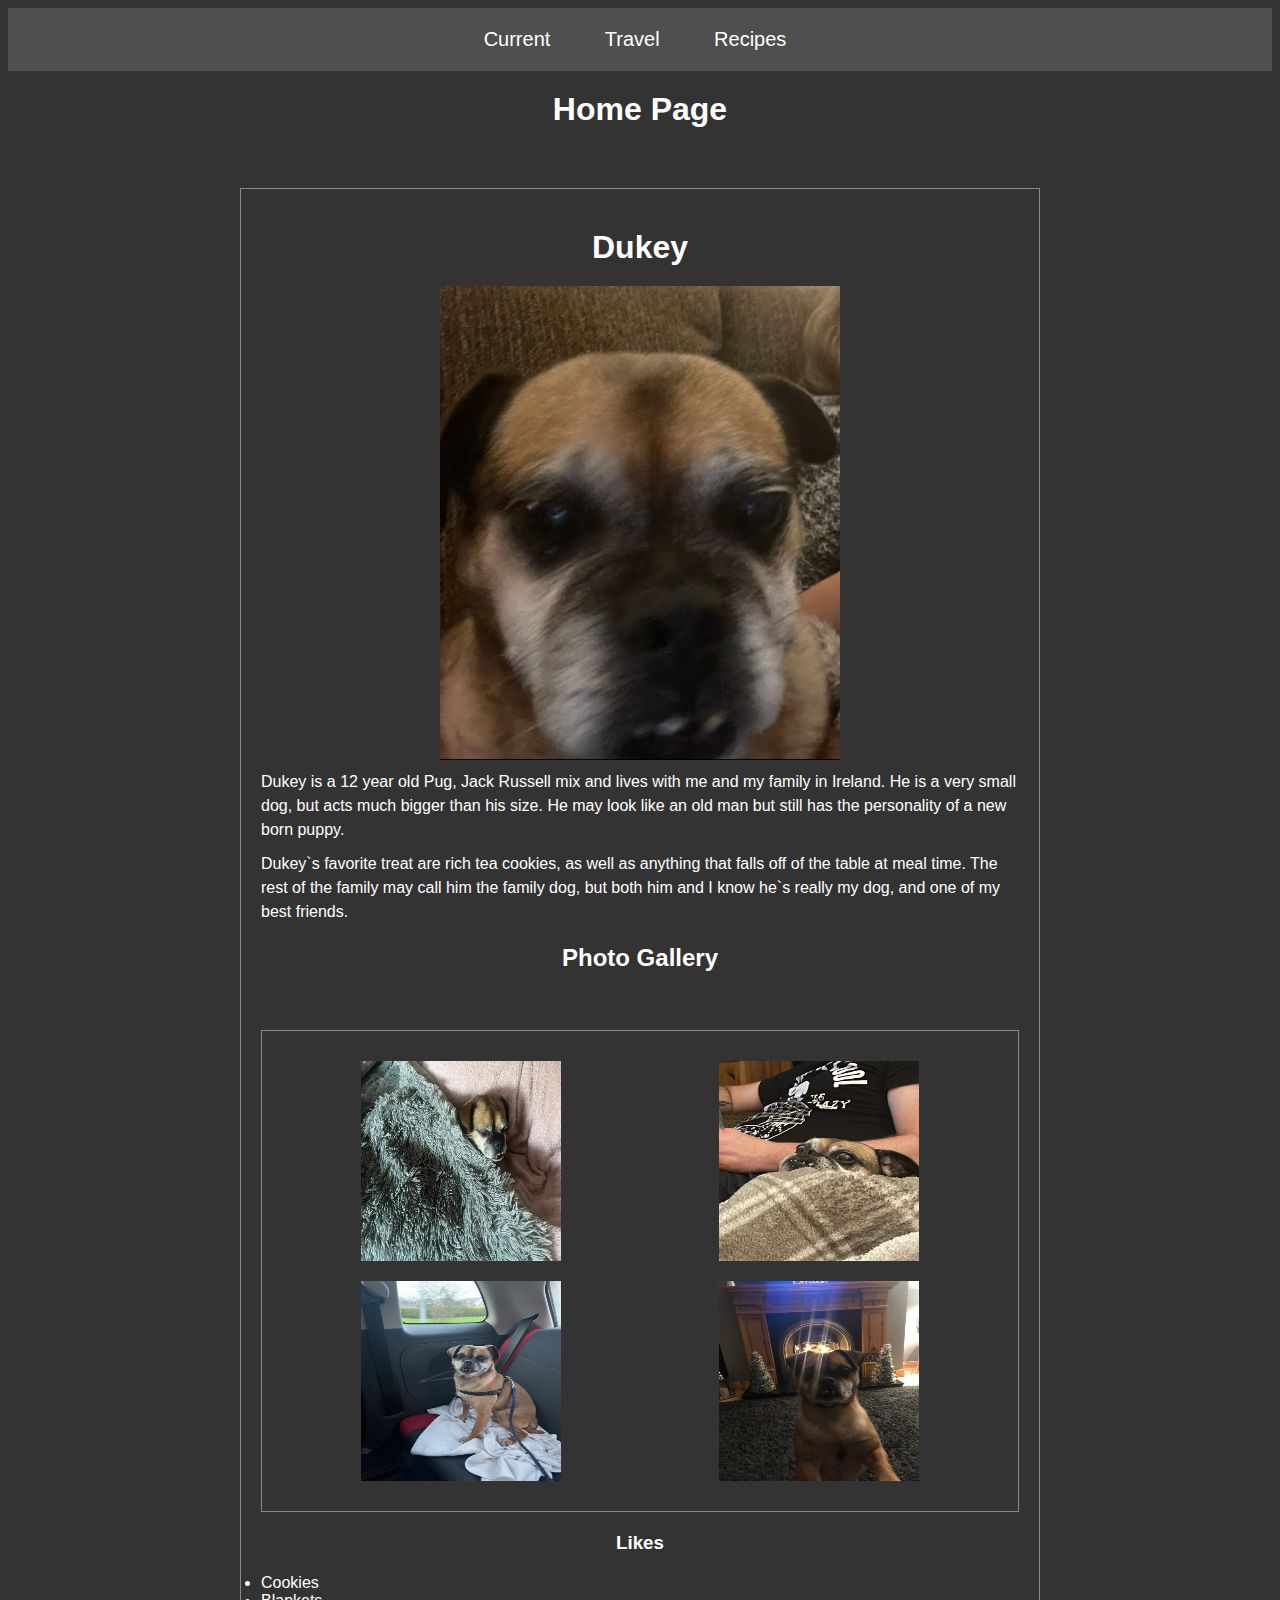
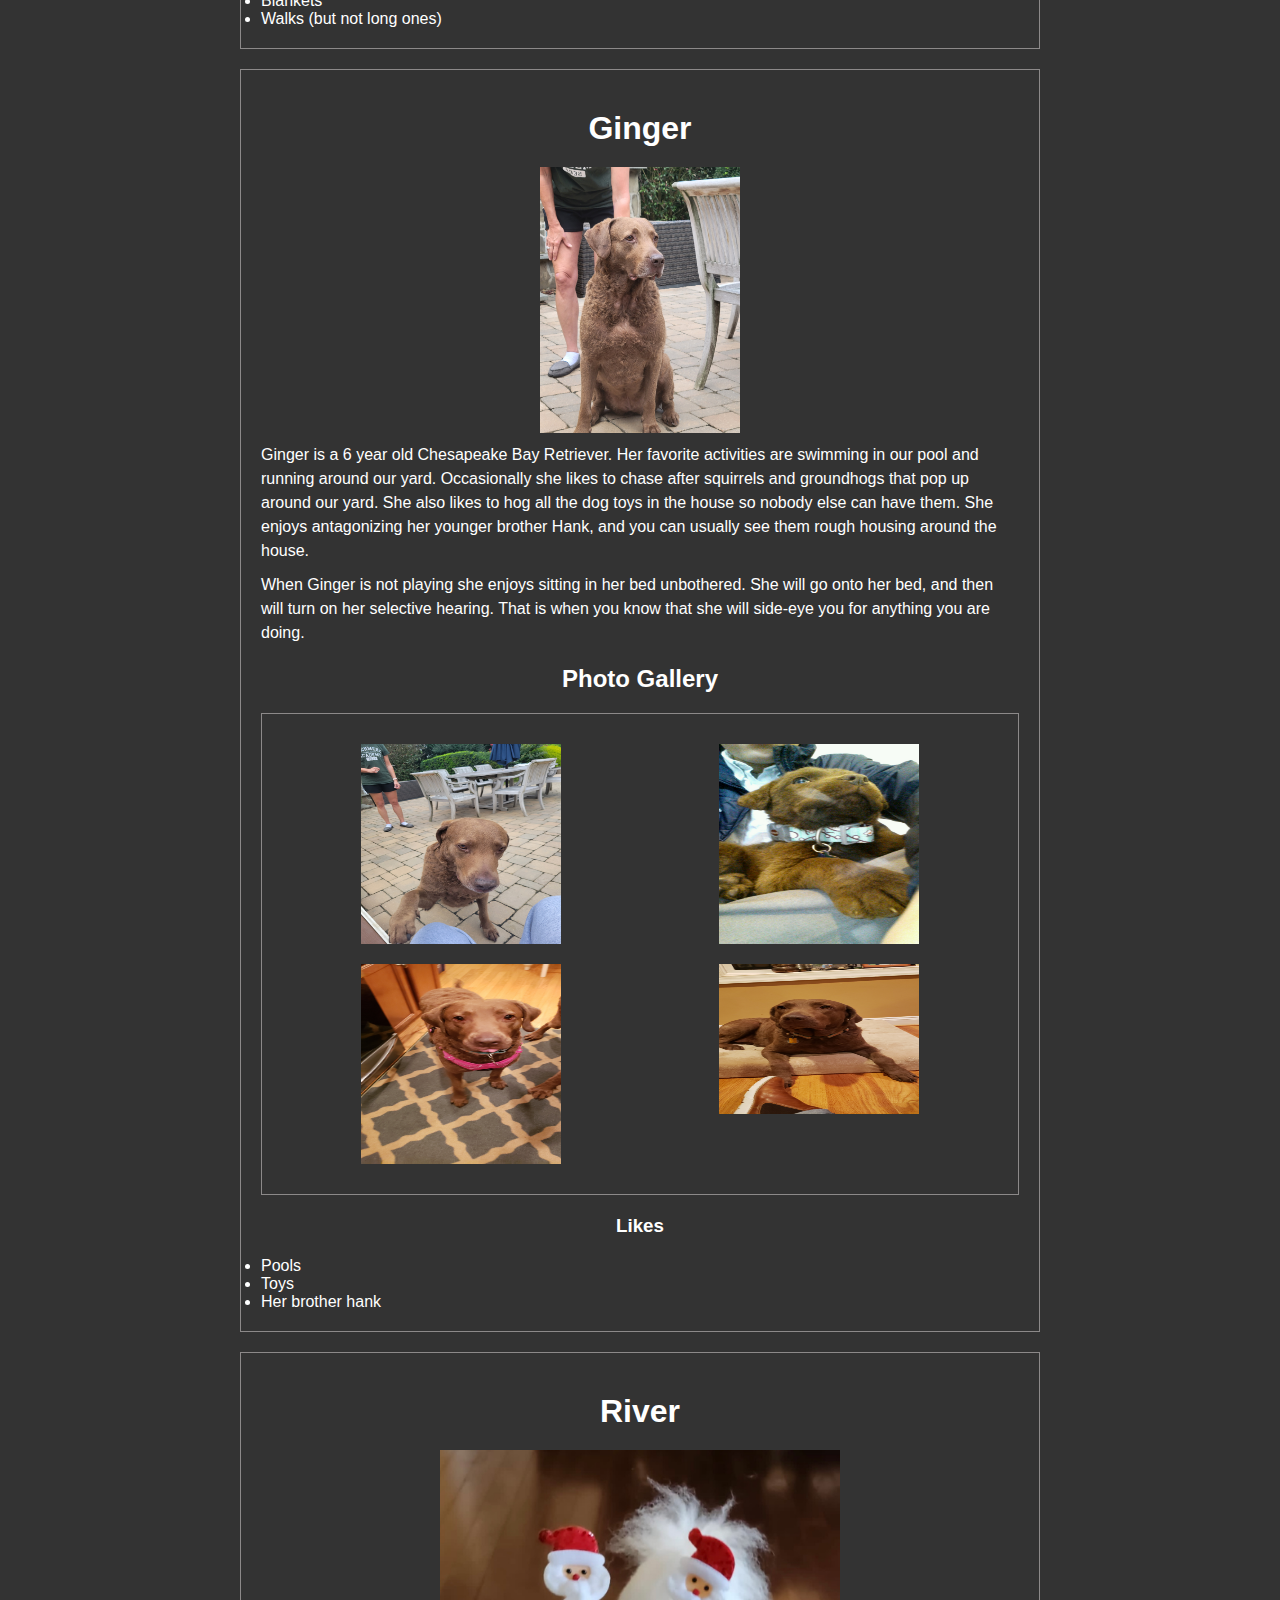
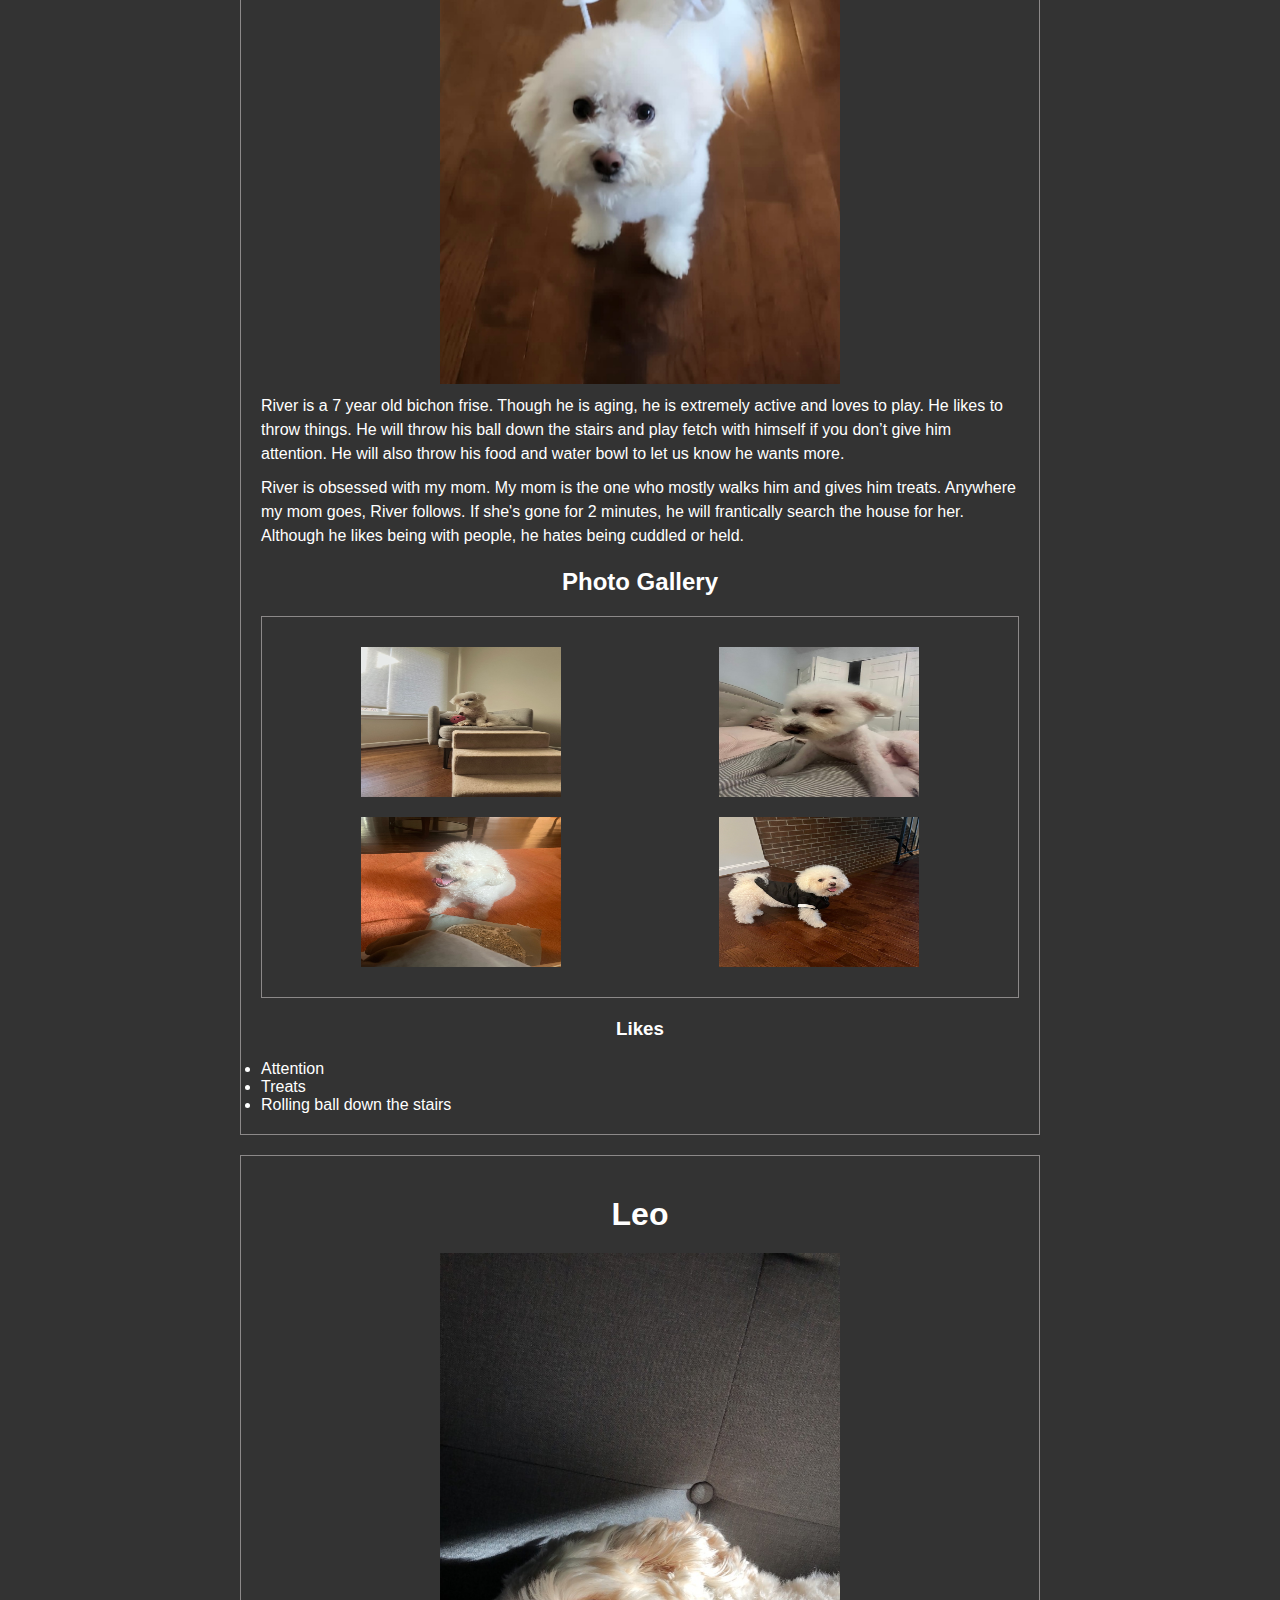
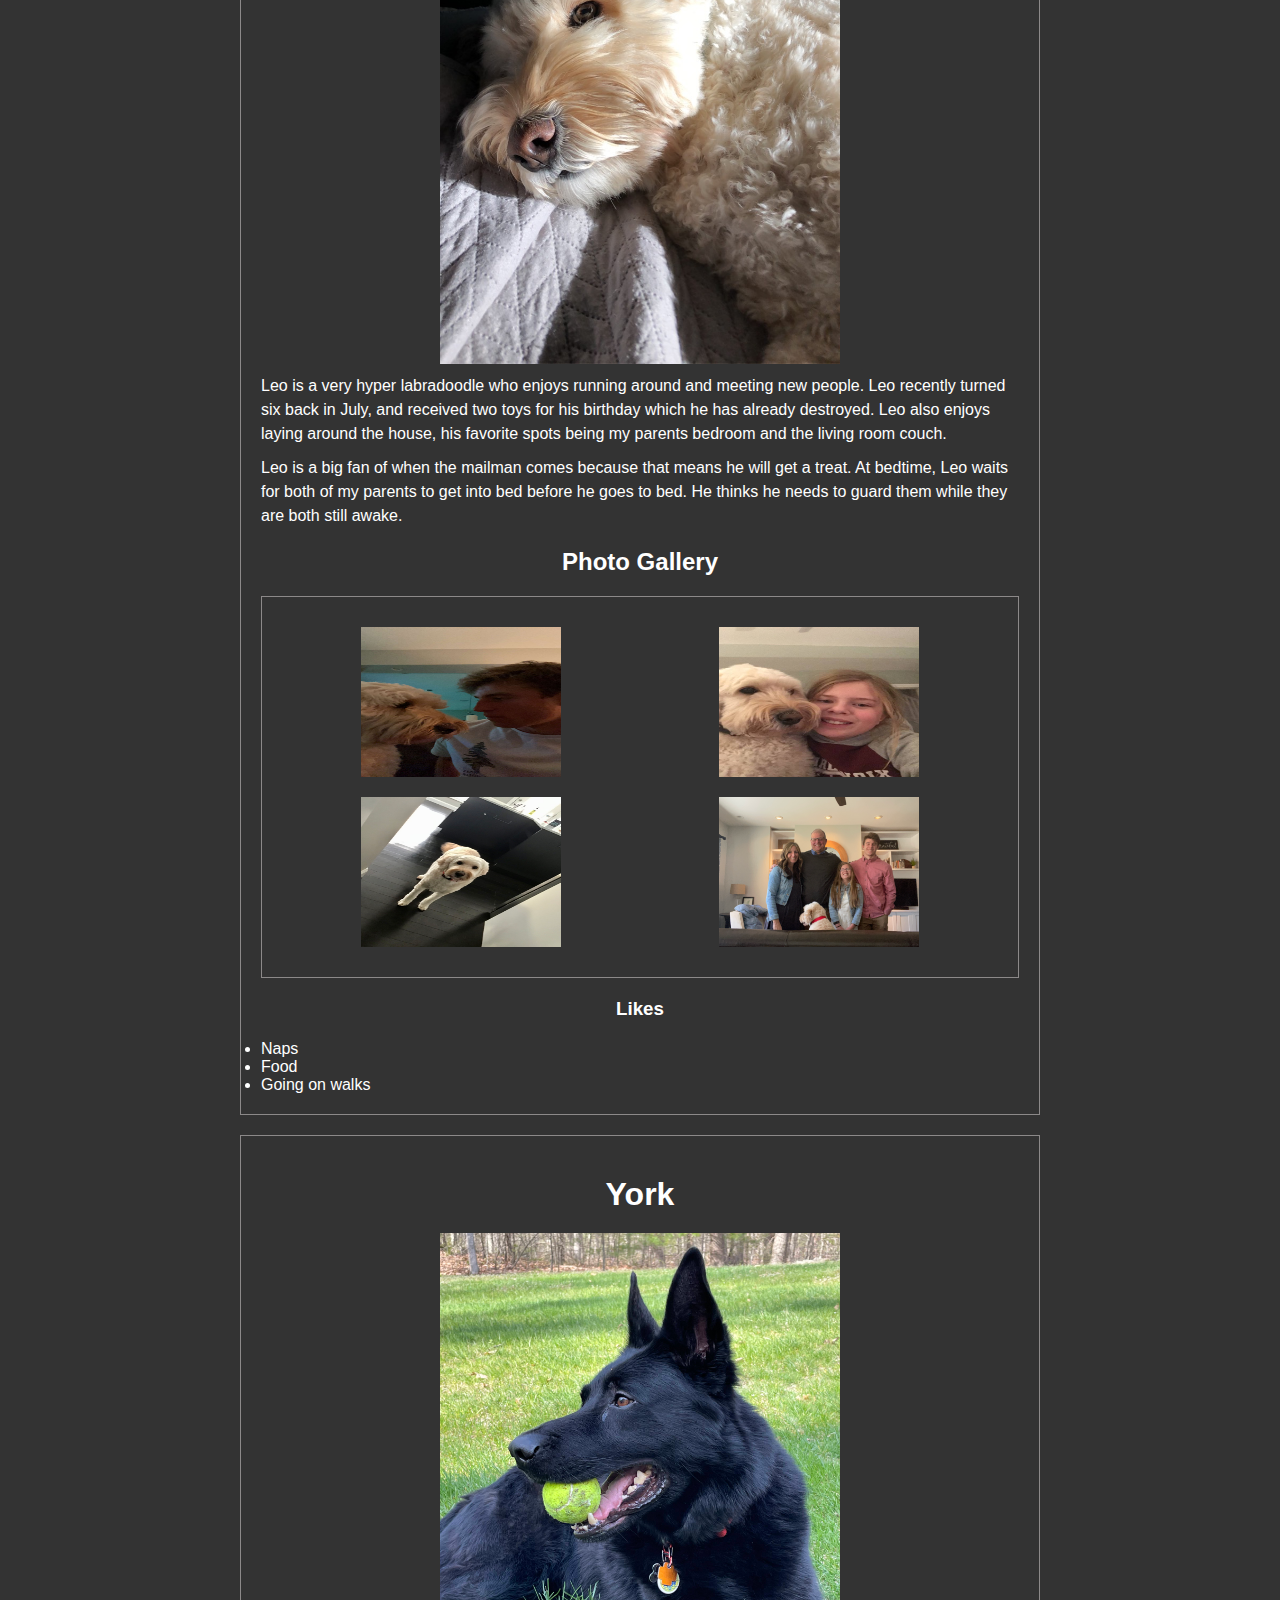
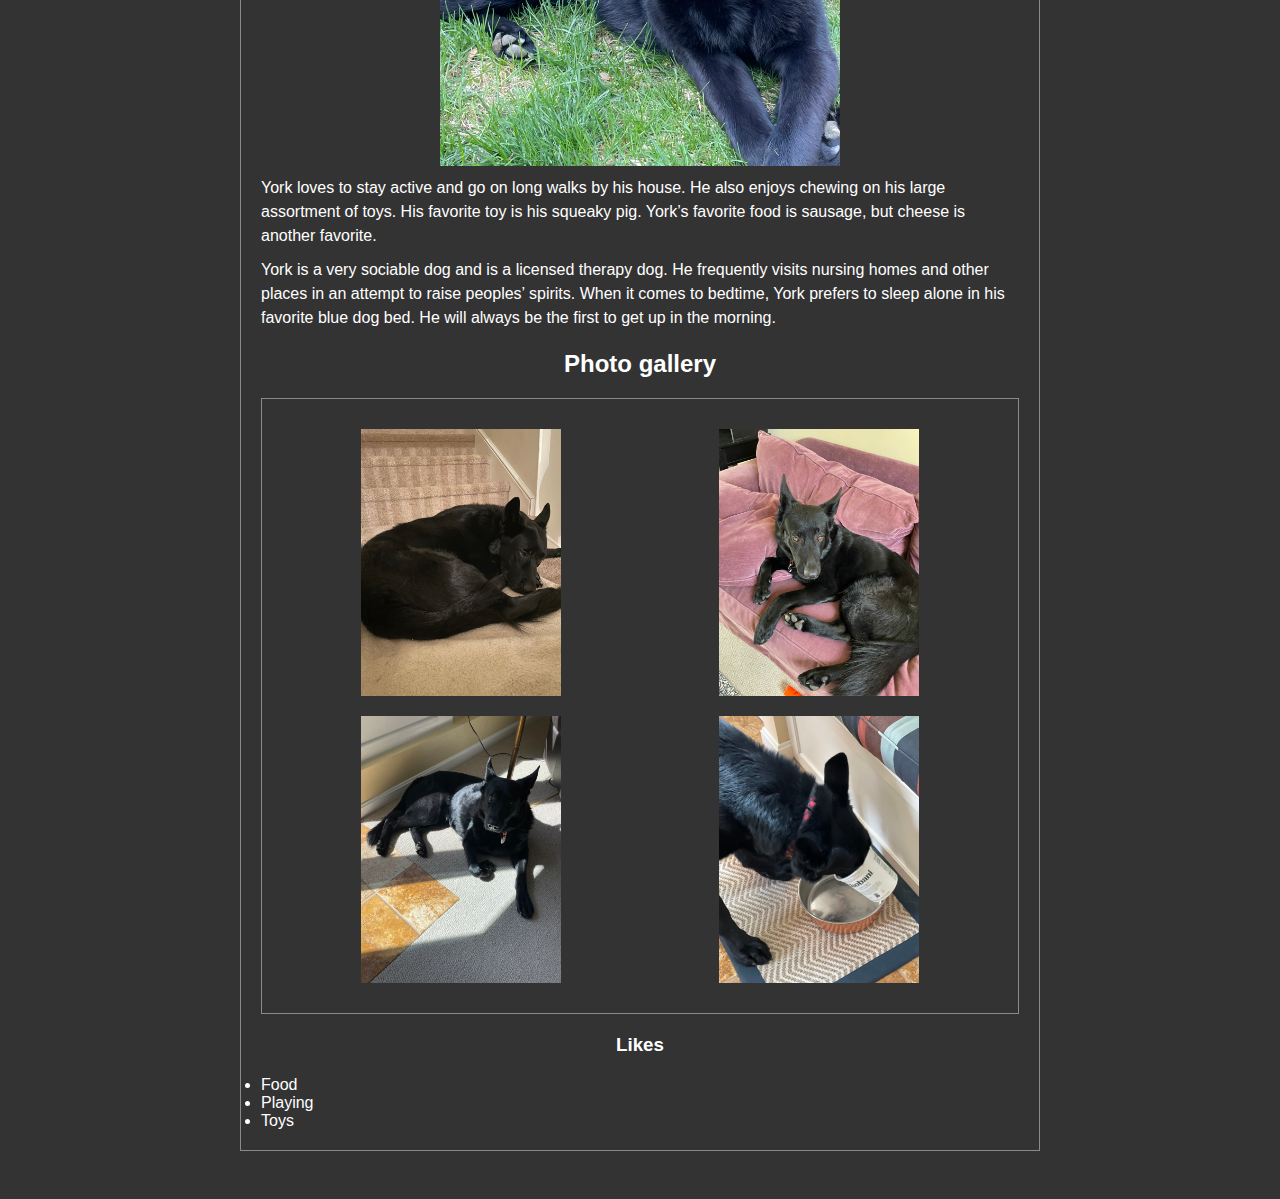
==== index.html @ 1379a5da "Add files via upload" ====
<!DOCTYPE html>
<html lang="en">
<head>
    <meta charset="UTF-8">
    <meta name="viewport" content="width=device-width, initial-scale=1.0">
    <link rel="stylesheet" type="text/css" href="css/style.css">
    <title>Home Page</title>
</head>
<body>
  <a href="#main-content" class="skip-link">Skip to Main Content</a>
    <nav>
        <ul>
            <li><a href='index.html'>Current</a></li>
            <li><a href='travel.html'>Travel</a></li>
            <li><a href='recipes.html'>Recipes</a></li>
        </ul>
    </nav>
    <h1>Home Page</h1>
    <main id="main-content">
      <div>
        <h1>Dukey</h1>
<img src ='imgs/dukey.jpg' alt="Brown, Pug, Jack Russell mix staring at the camera" width="400">
<p>Dukey is a 12 year old Pug, Jack Russell mix and lives with me and my family in Ireland. He is a very small dog, but acts much bigger than his size. He may look like an old man but still has the personality of a new born puppy.</p>
<p>Dukey`s favorite treat are rich tea cookies, as well as anything that falls off of the table at meal time. The rest of the family may call him the family dog, but both him and I know he`s really my dog, and one of my best friends.</p>
<h2>Photo Gallery</h2><br>
<div class = "img-grid">       
<img src ='imgs/dukeysleep.jpg' alt="Dog asleep under a gray blanket" width="200" height = "200">
<img src ='imgs/dukeysuprise.jpg' alt="Dog on a blanket looking behind himself" width="200" height = "200">
<img src ='imgs/dukeyincar.jpg' alt="Dog sitting on a white blanket in the back of a car" width="200" height = "200">
<img src ='imgs/christmasdukey.jpg' alt="Dog looking at camera in front of two small christmas trees" width="200" height = "200">
</div> 
<h3>Likes</h3>
<ul>
<li>Cookies</li>
<li>Blankets</li>
<li>Walks (but not long ones)</li>
</ul>
<!-- Luke Morris -->
</div>
<div>
  <h1>Ginger</h1>

            <img src="imgs/Ginger.jpg" alt = "Ginger" width = "200">
            <p> Ginger is a 6 year old Chesapeake Bay Retriever. Her favorite activities are swimming in our pool and running around our yard. Occasionally she likes to chase after squirrels and groundhogs that pop up around our yard. She also likes to hog all the dog toys in the house so nobody else can have them. She enjoys antagonizing her younger brother Hank, and you can usually see them rough housing around the house.</p>
            <p>When Ginger is not playing she enjoys sitting in her bed unbothered. She will go onto her bed, and then will turn on her selective hearing. That is when you know that she will side-eye you for anything you are doing.</p>
            
            
            <h2>Photo Gallery</h2>
            <div class = "img-grid">       
            <img src="imgs/Ginger_Paw.jpg" alt = "Brown Chesapeake Bay Retriever pawing owner." width = "200" height = "200">
            <img src="imgs/Ginger_Puppy.jpg" alt = "Younger version of brown chesapeake bay retriever" width = "200" height = "200">
            <img src="imgs/Ginger_ToungeOut.jpg" alt = "2 year old brown chesapeake bay retriever with tongue out" width = "200" height = "200">
            <img src="imgs/Ginger_Gazing.jpg" alt = "Ginger" width="200" height = "150">
            </div>

            <h3>Likes</h3>
            <li>Pools</li>
            <li>Toys</li>
            <li>Her brother hank</li>
            </div>
            <div>
                <h1>River</h1>
    
                <img src="imgs/river.jpg" alt="Fluffy bichon frise wearing santa headband" width="400">
    
                <p>River is a 7 year old bichon frise. Though he is aging, he is extremely active and loves to play. 
                    He likes to throw things. He will throw his ball down the stairs and play fetch with himself if you don’t
                     give him attention. He will also throw his food and water bowl to let us know he wants more. </p>
                     
                <p> River is obsessed with my mom. My mom is the one who mostly walks him and gives him treats. 
                    Anywhere my mom goes, River follows. If she's gone for 2 minutes, he will frantically search the house 
                    for her. Although he likes being with people, he hates being cuddled or held. </p>
    
    
                <h2>Photo Gallery </h2>
                <div class = "img-grid">       
                <img src="imgs/river_boss.jpg" alt="Bichon frise on his bed, showing who is boss" width="200" height="150">
                <img src="imgs/river_model.jpg" alt="Bichon frise posing for camera after getting a haircut" width="200" height="150">
                <img src="imgs/river_yawn.jpg" alt="Bichon frise tired and yawning" width="200" height="150">
                <img src="imgs/river_suit.png" alt="Bichon frise in a suit, ready for prom" width="200" height="150">
                </div>
    
        <h3>Likes</h3>
        <ul>
        <li>Attention</li>
        <li>Treats</li>
        <li>Rolling ball down the stairs</li>
        </ul>
                  <!--Erin Lee-->
      </div>
      <div>
        <h1>Leo</h1>
  
        <img src="imgs/labradoodle_leo.JPG" alt="Tan labradoodle " style="width:400px; ">
  
        <p>Leo is a very hyper labradoodle who enjoys running around and meeting new people. Leo recently turned six back
          in July, and received two toys for his birthday which he has already destroyed. Leo also enjoys laying around
          the house, his favorite spots being my parents bedroom and the living room couch.
        <p> Leo is a big fan of when the mailman comes because that means he will get a treat. At bedtime, Leo waits for
          both of my parents to get into bed before he goes to bed. He thinks he needs to guard them while they are both
          still awake.</p>
  
        <h2>Photo Gallery</h2>
        <div class = "img-grid">       
        <img src="imgs/leo_staring.JPG" alt="Me staring at Leo" style="width:200px" height="150">
        <img src="imgs/leo_anna.JPG" alt="Leo with my sister Anna" style="width:200px" height="150">
        <img src="imgs/happy_leo.JPG" alt="Leo staring at me because I have food " style="width:200px" height="150">
        <img src="imgs/Leo_family.JPG" alt="Leo with my family " style="width:200px" height="150">
        </div>
  
        <h3>Likes</h3>
        <ul>
          <li>Naps</li>
          <li>Food</li>
          <li>Going on walks </li>
        </ul>
  
        <!--John Sauer-->
      </div>
      <div>
        <h1>York</h1>
  
        <img src="imgs/york.jpg" alt="is a large Black German Shepherd." style="width: 400px;">
        <p>York loves to stay active and go on long walks by his house. He also enjoys chewing on his large assortment
          of toys. His favorite toy is his squeaky pig. York’s favorite food is sausage, but cheese is another
          favorite.</p>
        <p>York is a very sociable dog and is a licensed therapy dog. He frequently visits nursing homes and other
          places in an attempt to raise peoples’ spirits. When it comes to bedtime, York prefers to sleep alone in his
          favorite blue dog bed. He will always be the first to get up in the morning.</p>
        <h2>Photo gallery</h2>
        <div class = "img-grid">       
        <img src="imgs/york2.jpg" alt="york sleeping" style="width: 200px">
        <img src="imgs/york3.jpg" alt="york on couch" style="width: 200px">
        <img src="imgs/york4.jpg" alt="york chilling" style="width: 200px">
        <img src="imgs/york5.jpg" alt="York eating yogurt" style="width: 200px">
        </div>
        <h3>Likes</h3>
  
        <ul>
          <li>Food</li>
          <li>Playing</li>
          <li>Toys</li>
        </ul>
        <!--Ben Montgomery-->
      </div>
    </main>
</body>
</html>
---- css/style.css ----
h1, h2, h3, p, ul, li {
    margin: 0;
    padding: 0;
    color:white;
}

body {
    background-color: #333;
    font-family: Arial, sans-serif;
}

/* nav{
    height:100px;
} */
nav ul {
    list-style: none;
    background-color: rgb(79, 79, 79);
    text-align: center;
    padding: 20px;
}

nav ul li {
    display: inline;
    margin-right: 10px;
}

nav ul li a {
    text-decoration: none;
    color: #fff;
    font-size: 20px;
    padding: 20px 20px 20px 20px;
}

nav ul li a:hover {
    background-color: #313030; /* Change background color on hover */
    color: #fff; /* Change text color on hover */
}

h1 {
    text-align: center;
    margin: 20px 0;
}

main {
    max-width: 800px;
    margin: 0 auto;
    padding: 20px;
}

img {
    /* max-width: 100%; */
    /* height: auto; */
    display: block;
    margin: 10px auto;
}
.img-grid {
    display: grid;
    grid-template-columns: repeat(2, 1fr); /* Two equal columns */
    gap: 0px; /* Adjust the gap between images as needed */
}
.img-grid img {
    /* max-width: 100%; */
    /* height: auto; */
    display: block;
}
.img-grid p{
    font-size: 15px;
    text-align: center;
}

.recipe {
    display: grid;
    grid-template-columns: 1fr 1fr; /* 2 equal columns */
    grid-gap: 0px; /* Adjust the gap between grid items as needed */
}

.recipe img {
    max-width: 100%;
    height: auto;
    display: block;
}

.recipe h2 {
    grid-column: span 2; 
}
p {
    margin: 10px 0;
    line-height: 1.5;
}

 h2, h3 {
     margin: 20px 0; 
     text-align: center;
} 

ul {
    list-style: disc;
    /* margin-left: 20px; */
}

main div {
    border: 1px solid #8c8989;
    padding: 20px;
    margin: 20px 0;
}

.skip-link {
    position: absolute;
    top: -40px;
    left: 0;
    background-color: #333;
    color: #fff;
    padding: 5px;
    text-align: center;
    text-decoration: none;
    transition: top 0.3s;
}

.skip-link:focus, .skip-link:active {
    top: 0; 
}

@media (max-width: 767px) {
    nav ul {
        padding: 0;
    }
    
    nav ul li {
        display: block;
        margin: 10px 0;
    }

    .thumbnail {
        max-width: 100%;
        height: auto;
    }

    .img-grid {
        grid-template-columns: 1fr;
    }

    ul {
        padding-left: 20px;
    }
}
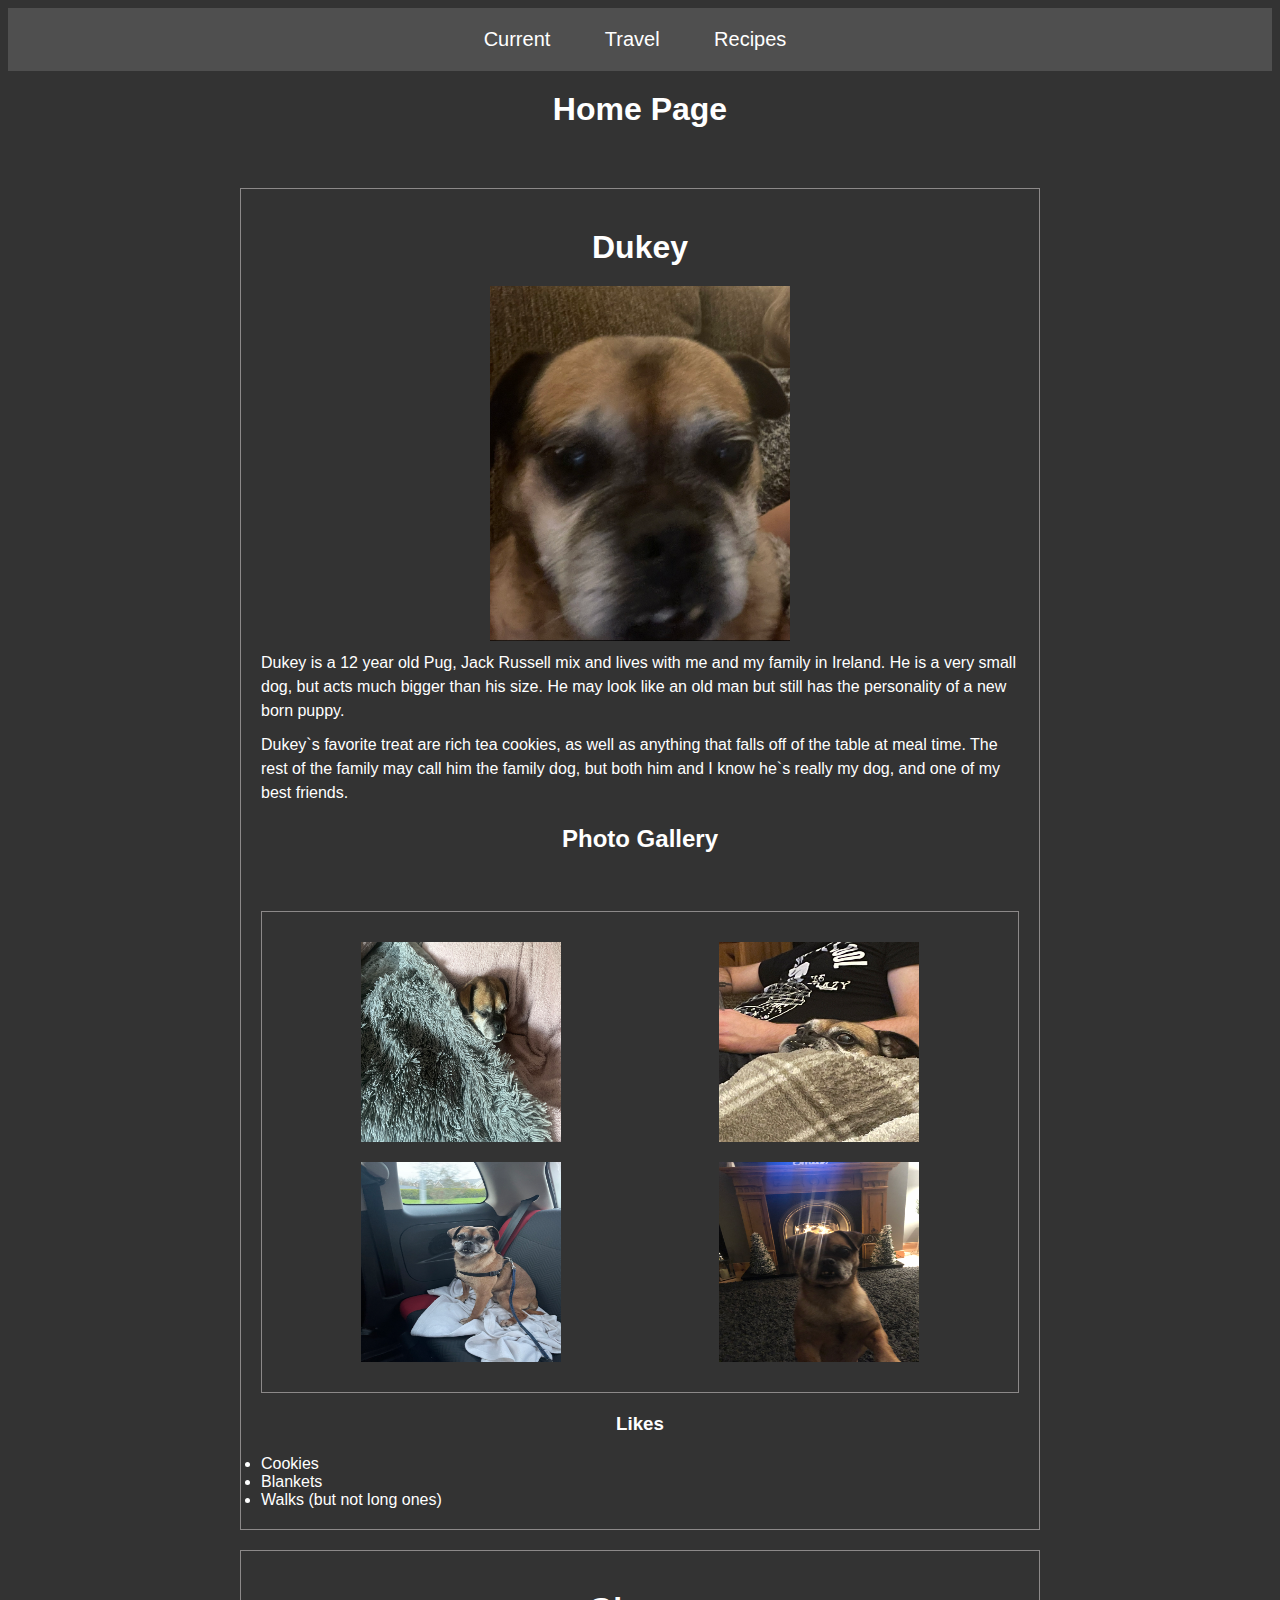
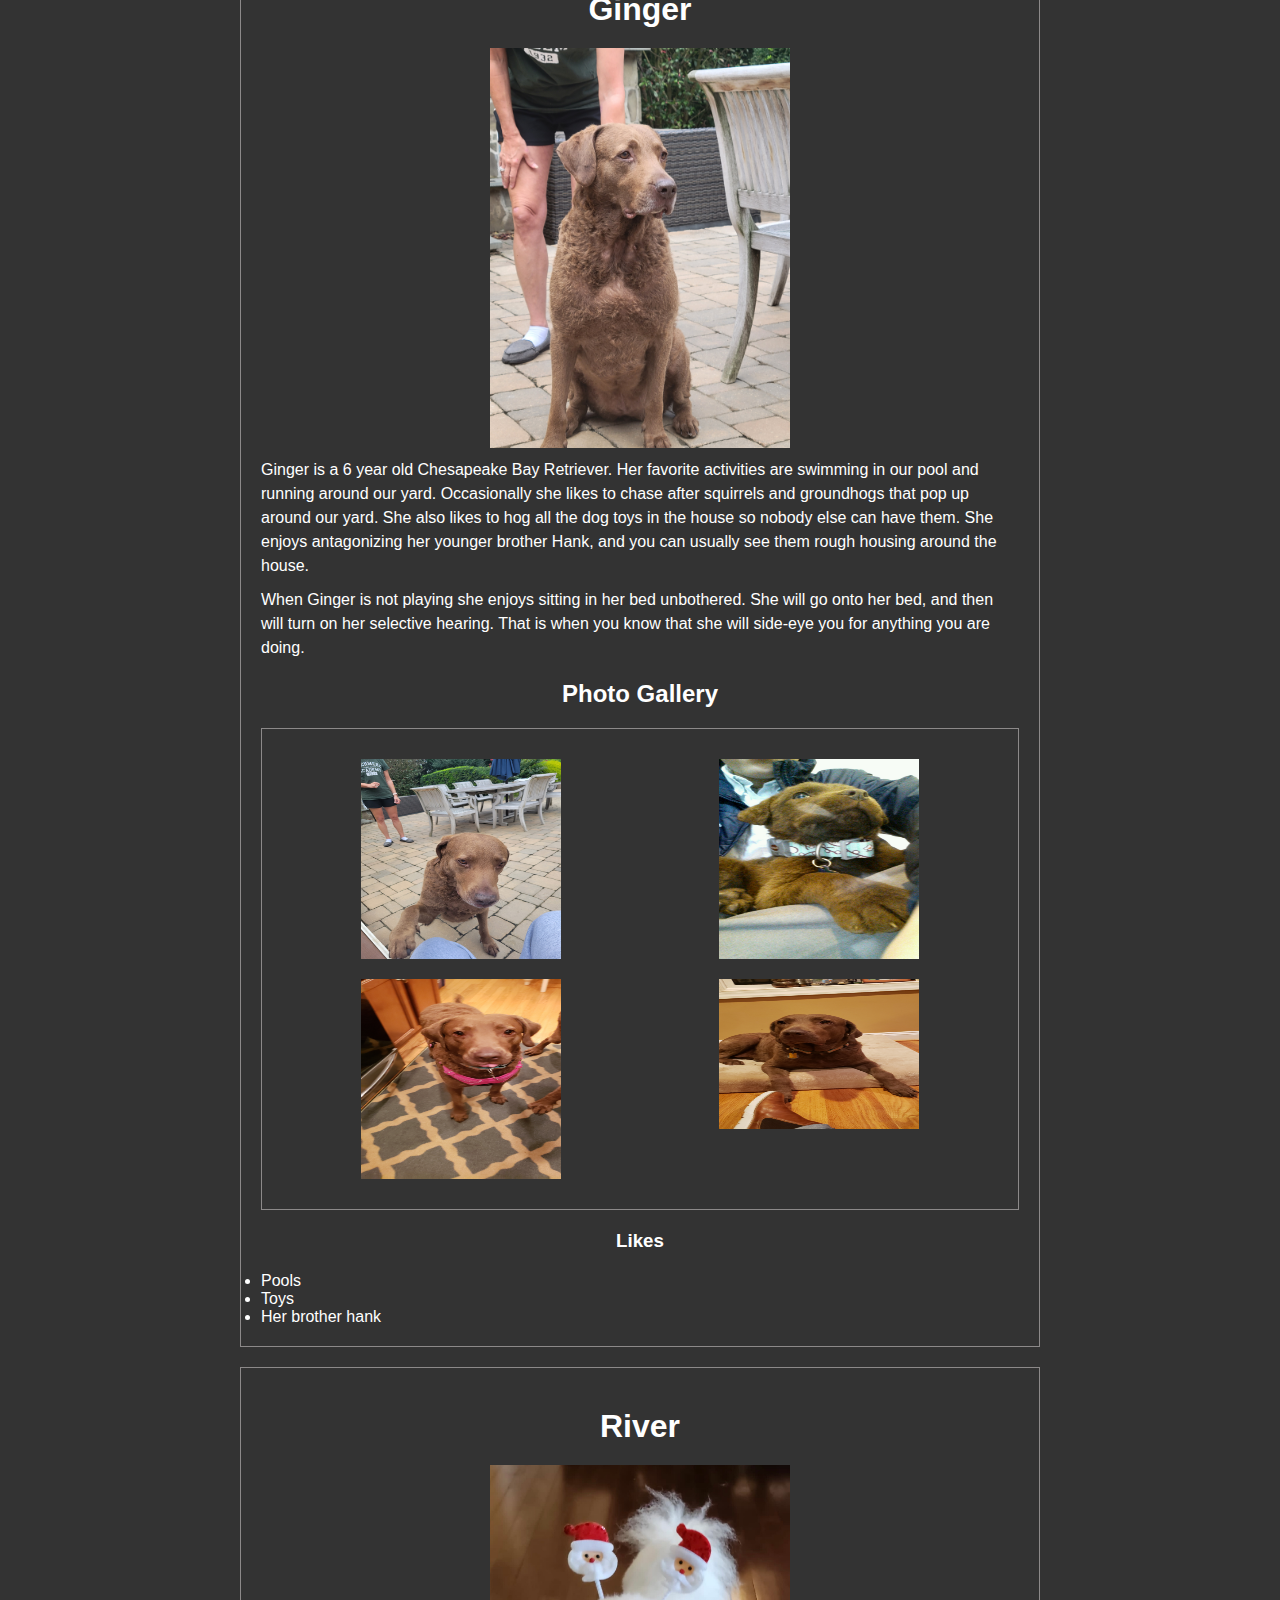
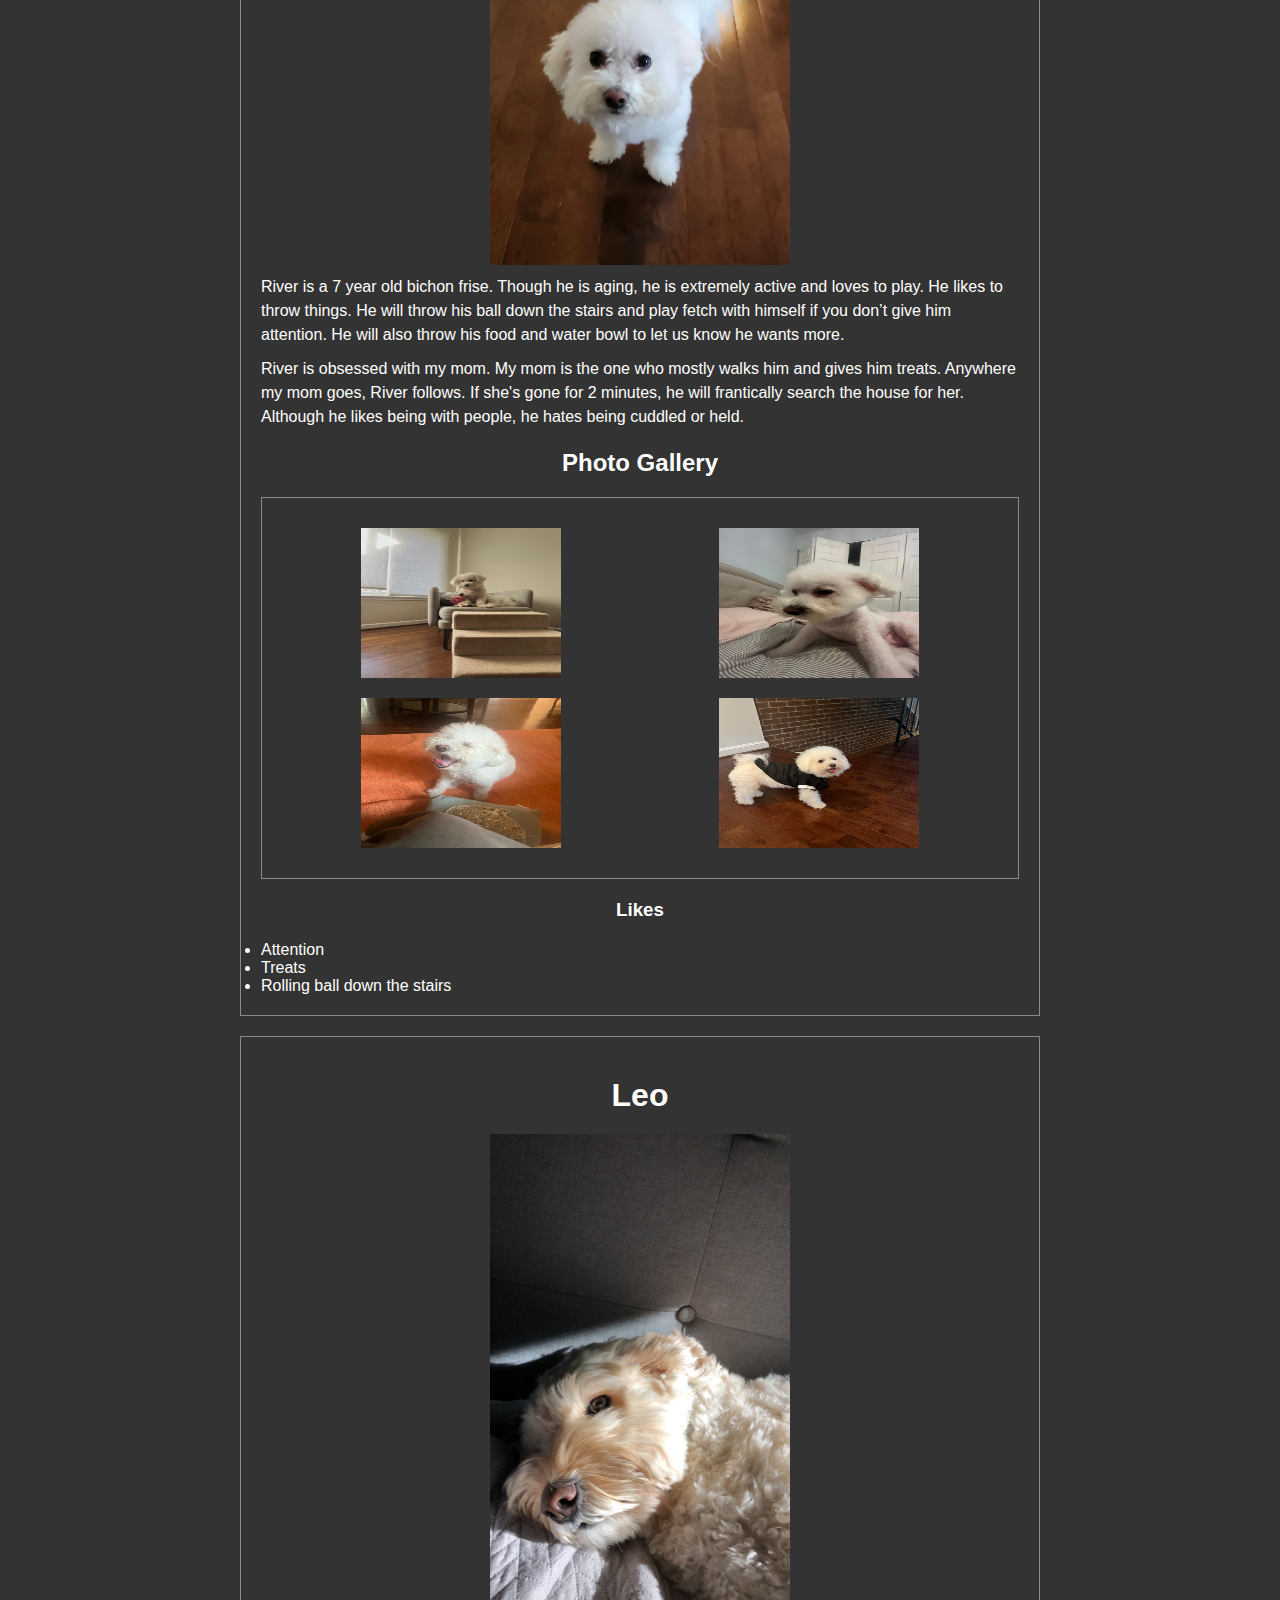
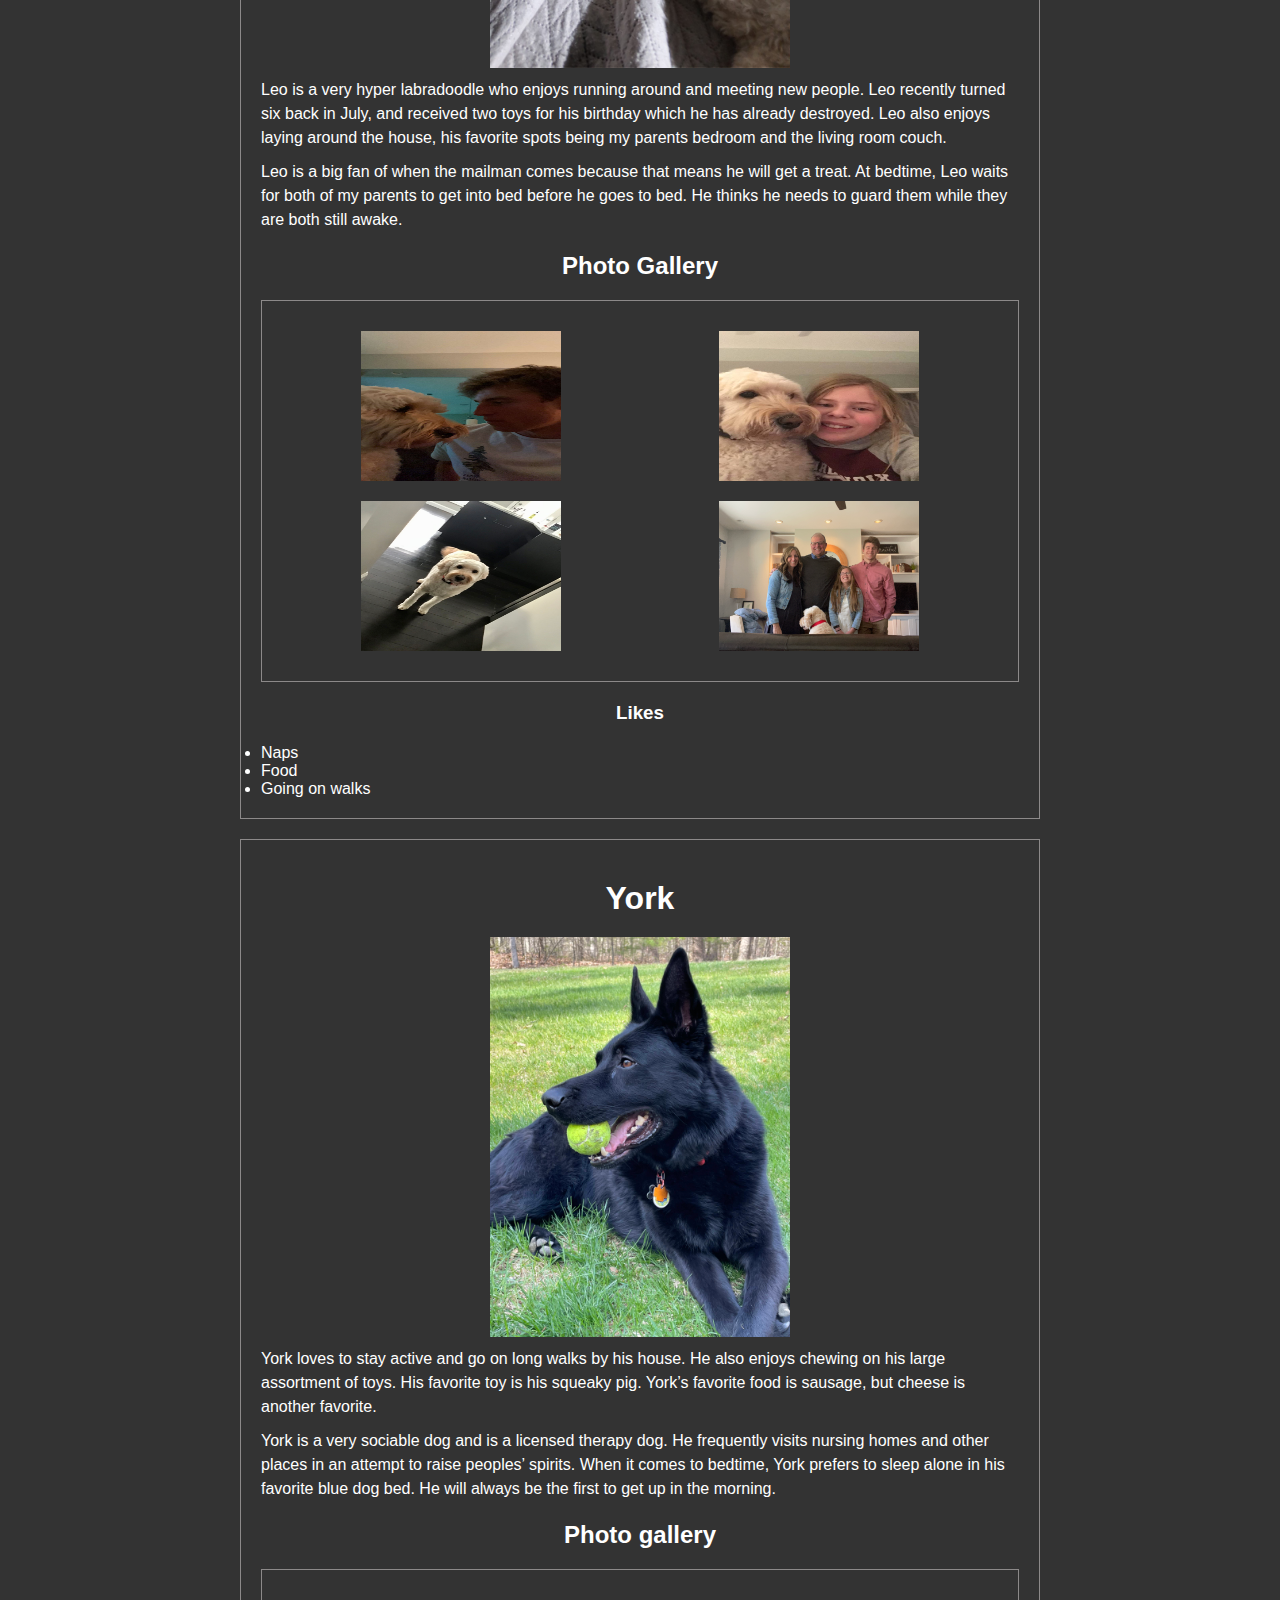
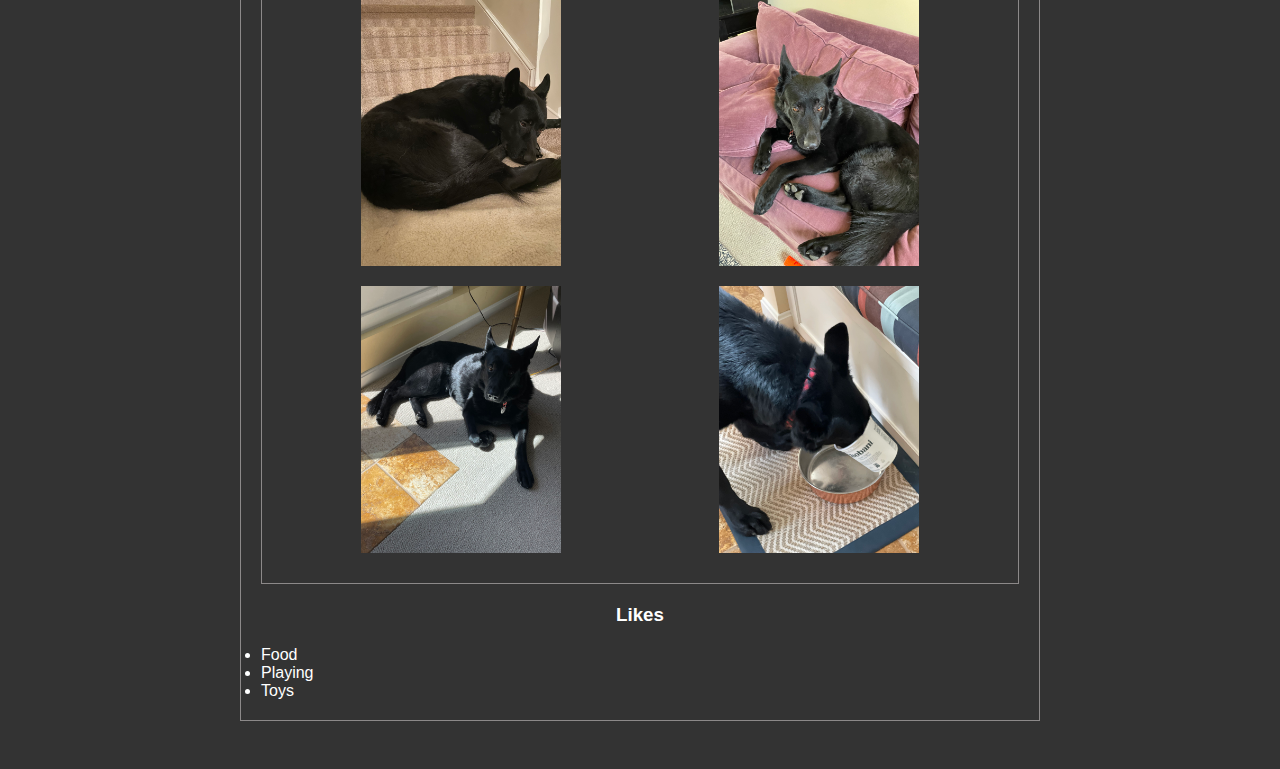
==== commit f45b61be: "Update index.html" ====
--- a/index.html
+++ b/index.html
@@ -19,7 +19,7 @@
     <main id="main-content">
       <div>
         <h1>Dukey</h1>
-<img src ='imgs/dukey.jpg' alt="Brown, Pug, Jack Russell mix staring at the camera" width="400">
+<img src ='imgs/dukey.jpg' alt="Brown, Pug, Jack Russell mix staring at the camera" width="300">
 <p>Dukey is a 12 year old Pug, Jack Russell mix and lives with me and my family in Ireland. He is a very small dog, but acts much bigger than his size. He may look like an old man but still has the personality of a new born puppy.</p>
 <p>Dukey`s favorite treat are rich tea cookies, as well as anything that falls off of the table at meal time. The rest of the family may call him the family dog, but both him and I know he`s really my dog, and one of my best friends.</p>
 <h2>Photo Gallery</h2><br>
@@ -40,7 +40,7 @@
 <div>
   <h1>Ginger</h1>
 
-            <img src="imgs/Ginger.jpg" alt = "Ginger" width = "200">
+            <img src="imgs/Ginger.jpg" alt = "Ginger" width = "300">
             <p> Ginger is a 6 year old Chesapeake Bay Retriever. Her favorite activities are swimming in our pool and running around our yard. Occasionally she likes to chase after squirrels and groundhogs that pop up around our yard. She also likes to hog all the dog toys in the house so nobody else can have them. She enjoys antagonizing her younger brother Hank, and you can usually see them rough housing around the house.</p>
             <p>When Ginger is not playing she enjoys sitting in her bed unbothered. She will go onto her bed, and then will turn on her selective hearing. That is when you know that she will side-eye you for anything you are doing.</p>
             
@@ -61,7 +61,7 @@
             <div>
                 <h1>River</h1>
     
-                <img src="imgs/river.jpg" alt="Fluffy bichon frise wearing santa headband" width="400">
+                <img src="imgs/river.jpg" alt="Fluffy bichon frise wearing santa headband" width="300">
     
                 <p>River is a 7 year old bichon frise. Though he is aging, he is extremely active and loves to play. 
                     He likes to throw things. He will throw his ball down the stairs and play fetch with himself if you don’t
@@ -91,7 +91,7 @@
       <div>
         <h1>Leo</h1>
   
-        <img src="imgs/labradoodle_leo.JPG" alt="Tan labradoodle " style="width:400px; ">
+        <img src="imgs/labradoodle_leo.JPG" alt="Tan labradoodle " width="300" ">
   
         <p>Leo is a very hyper labradoodle who enjoys running around and meeting new people. Leo recently turned six back
           in July, and received two toys for his birthday which he has already destroyed. Leo also enjoys laying around
@@ -120,7 +120,7 @@
       <div>
         <h1>York</h1>
   
-        <img src="imgs/york.jpg" alt="is a large Black German Shepherd." style="width: 400px;">
+        <img src="imgs/york.jpg" alt="is a large Black German Shepherd." width="300">
         <p>York loves to stay active and go on long walks by his house. He also enjoys chewing on his large assortment
           of toys. His favorite toy is his squeaky pig. York’s favorite food is sausage, but cheese is another
           favorite.</p>
@@ -145,4 +145,4 @@
       </div>
     </main>
 </body>
-</html>+</html>
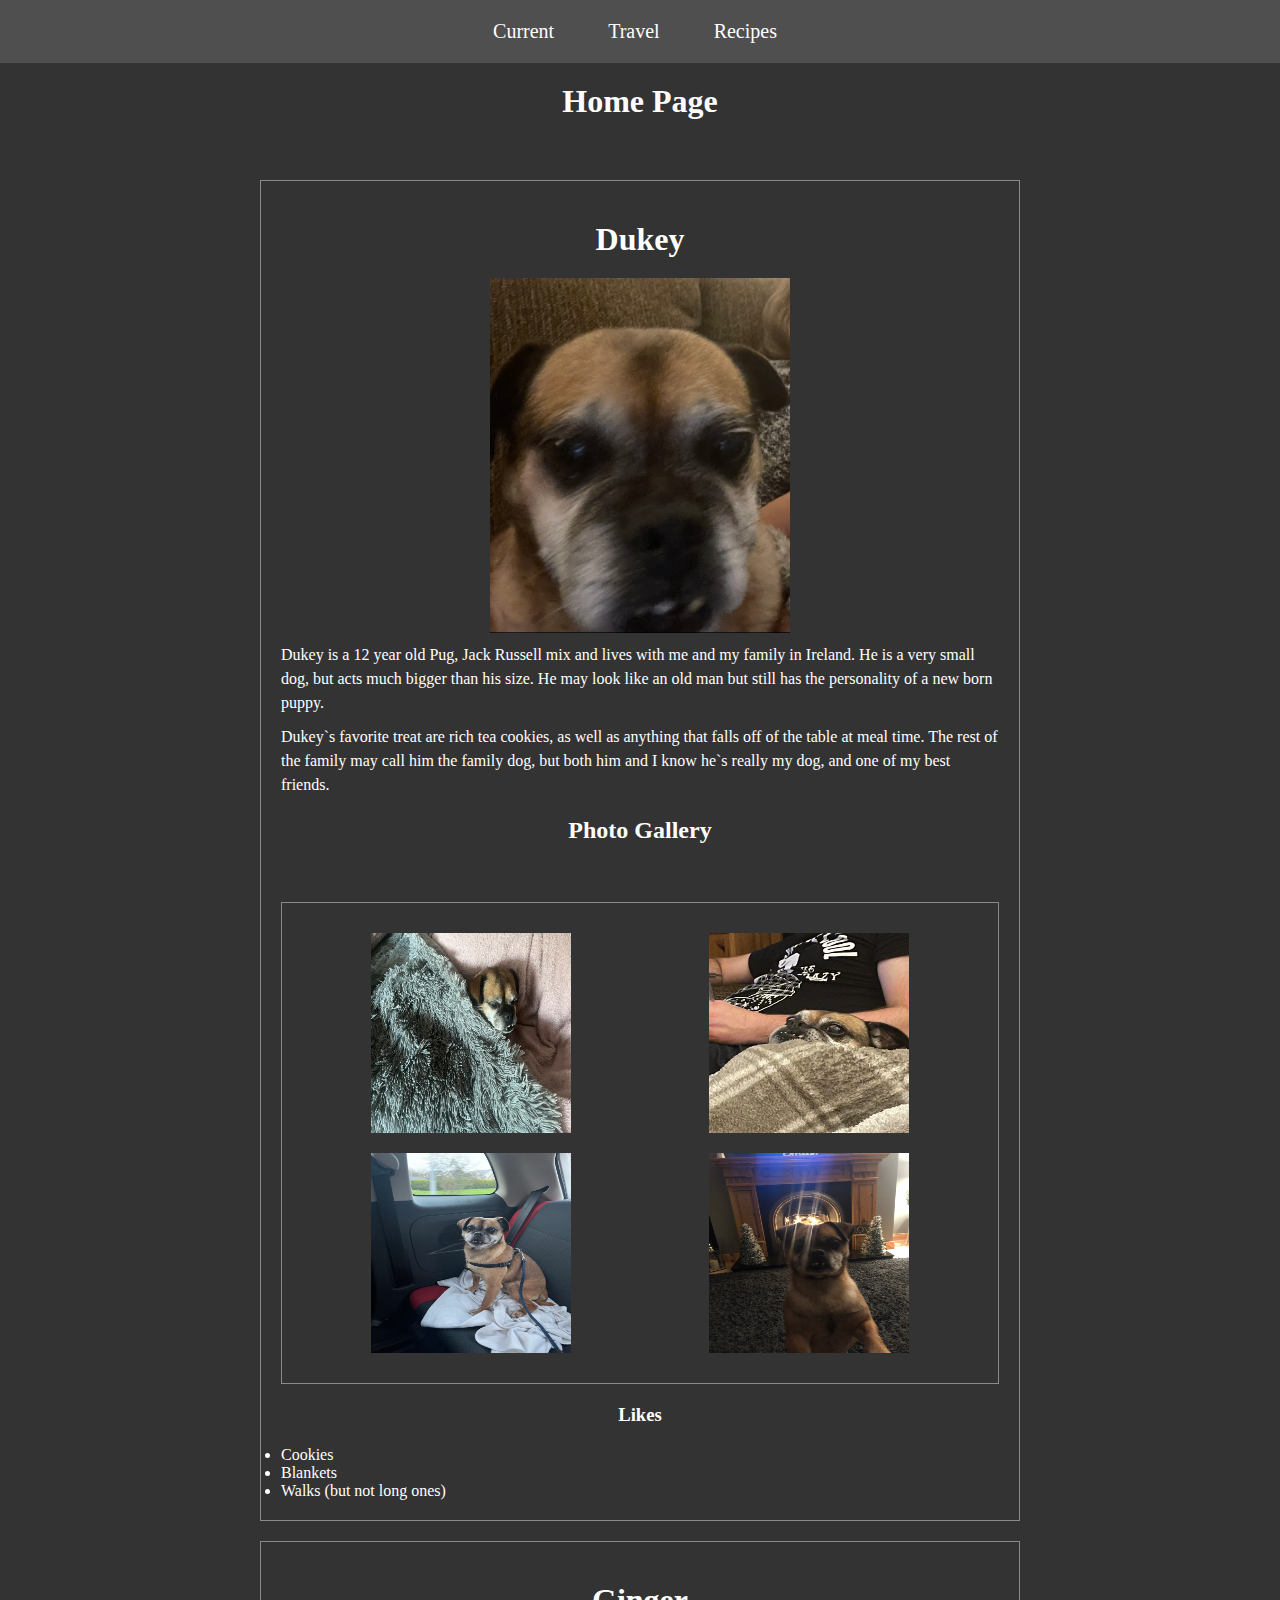
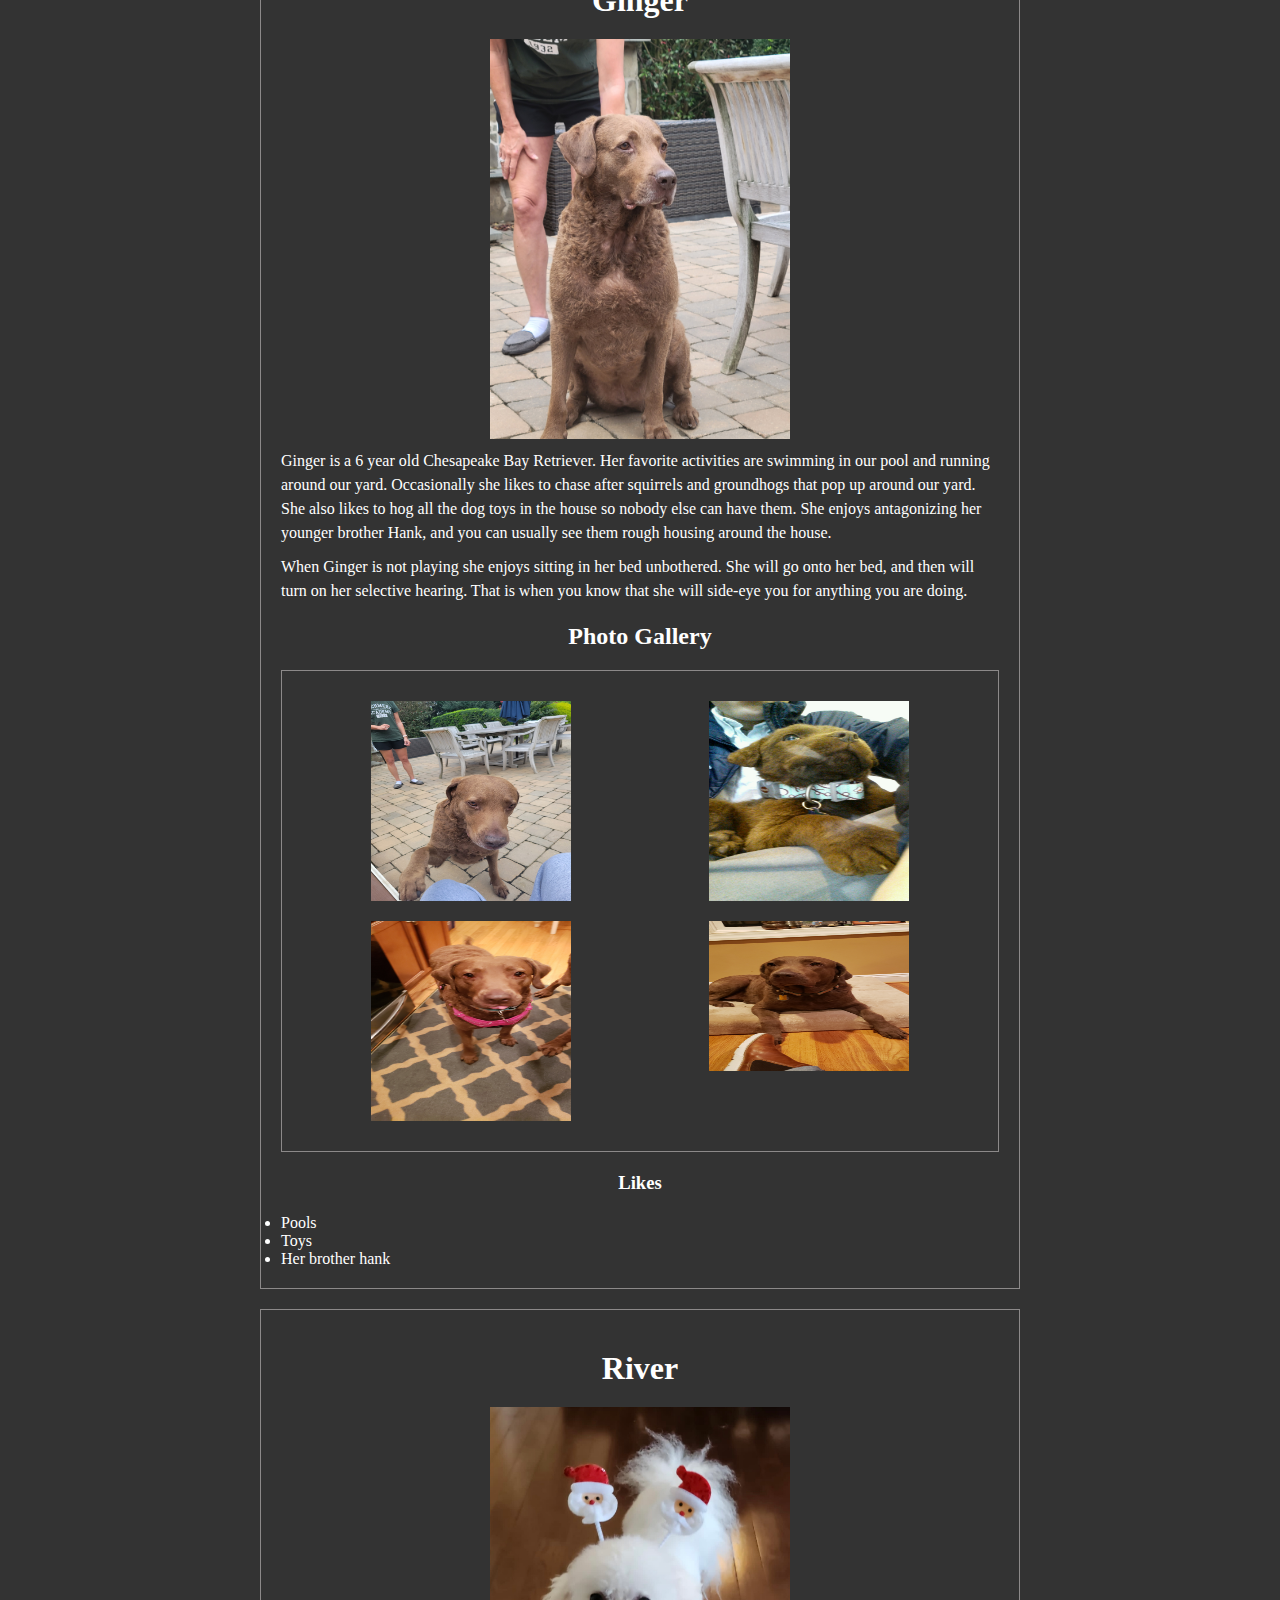
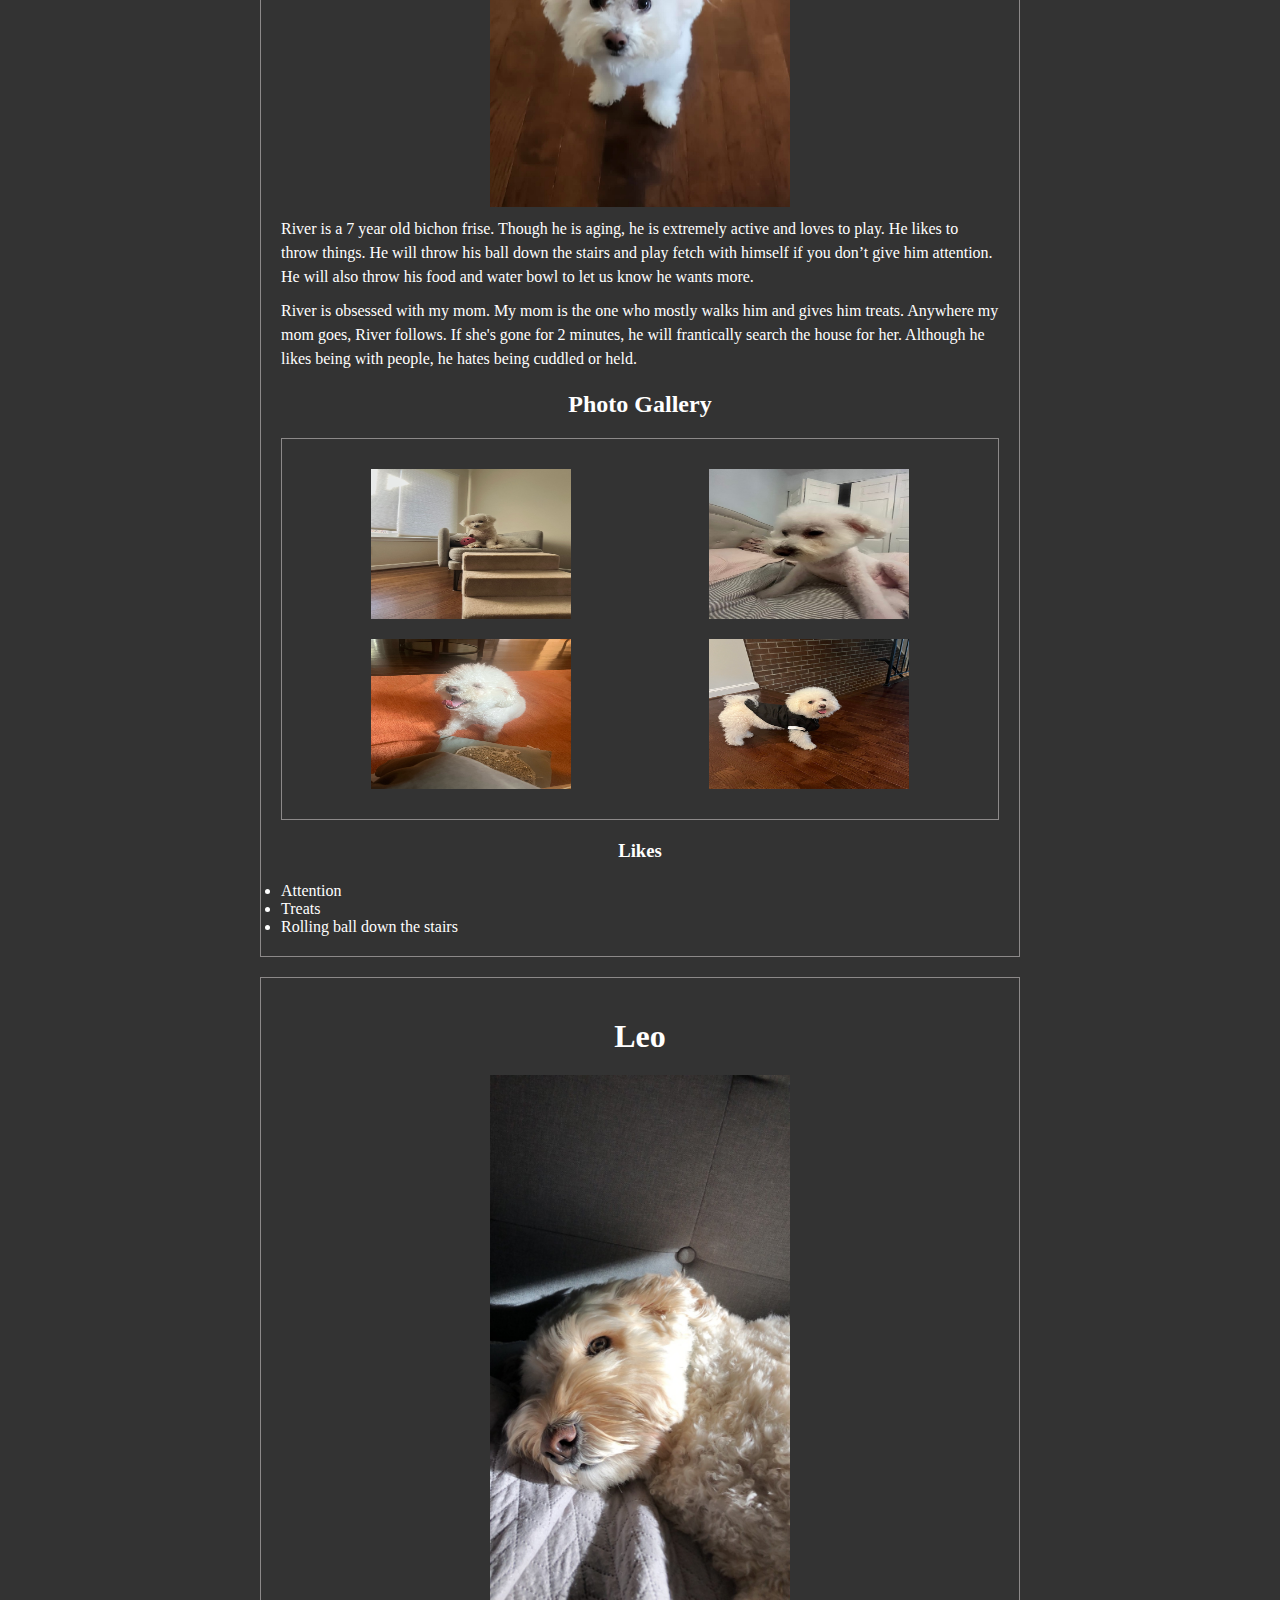
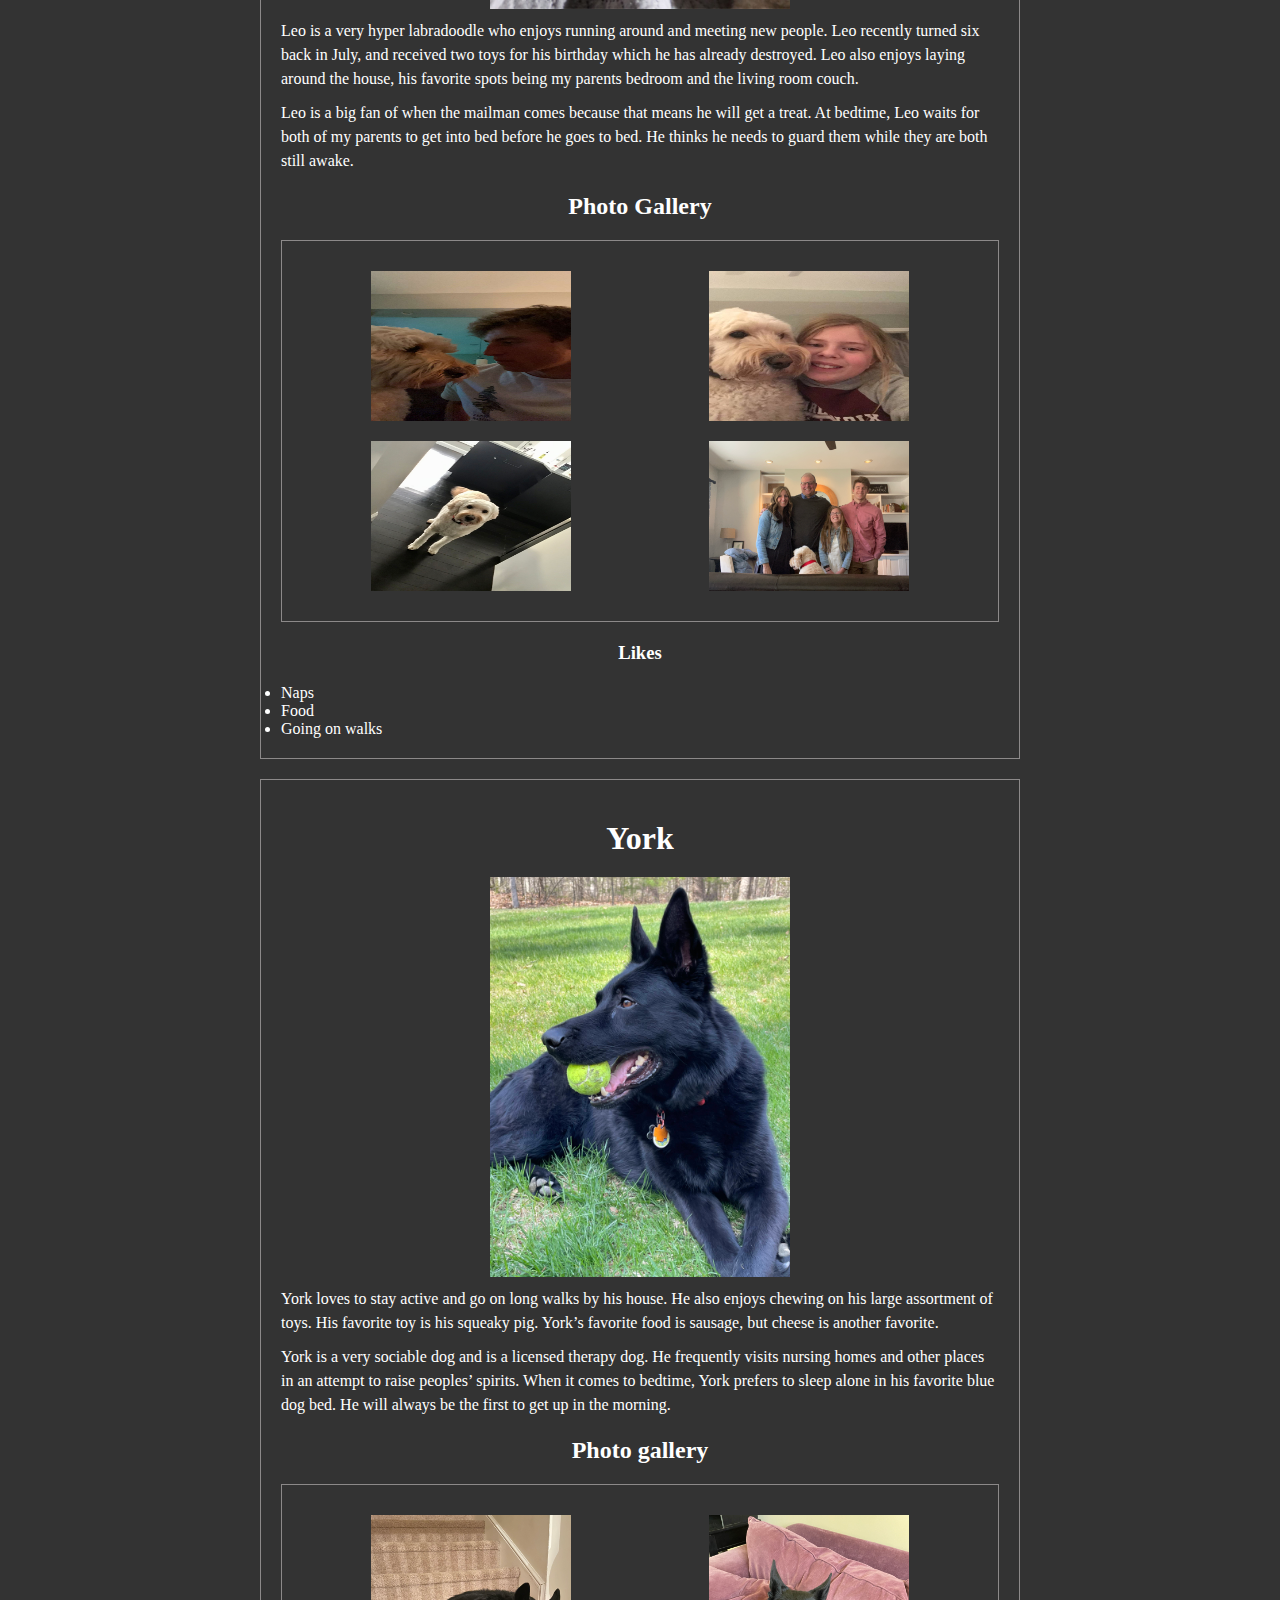
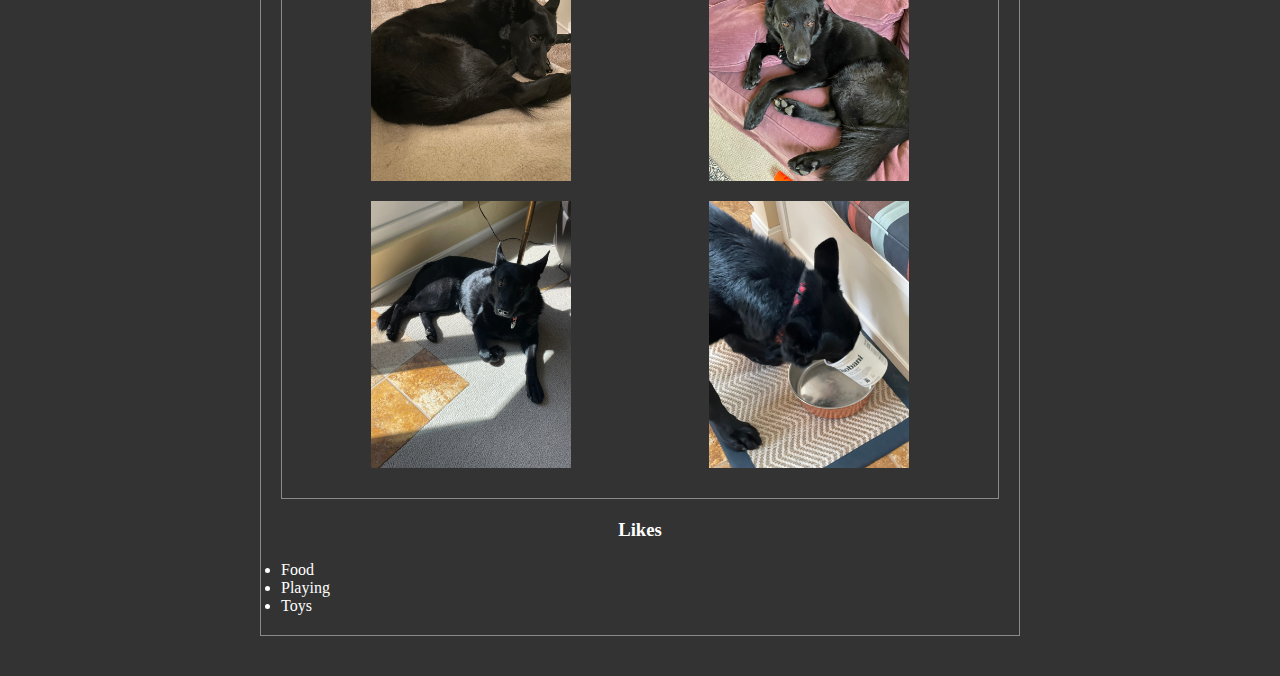
==== commit e7c12457: "Update index.html" ====
--- a/index.html
+++ b/index.html
@@ -3,6 +3,7 @@
 <head>
     <meta charset="UTF-8">
     <meta name="viewport" content="width=device-width, initial-scale=1.0">
+    <link rel="stylesheet" type="text/css" href="css/reset.css">
     <link rel="stylesheet" type="text/css" href="css/style.css">
     <title>Home Page</title>
 </head>
--- a/css/style.css
+++ b/css/style.css
@@ -6,7 +6,7 @@
 
 body {
     background-color: #333;
-    font-family: Arial, sans-serif;
+    font-family:Cambria, Cochin, Georgia, Times, 'Times New Roman', serif;
 }
 
 /* nav{
@@ -142,4 +142,4 @@
     ul {
         padding-left: 20px;
     }
-}+}
